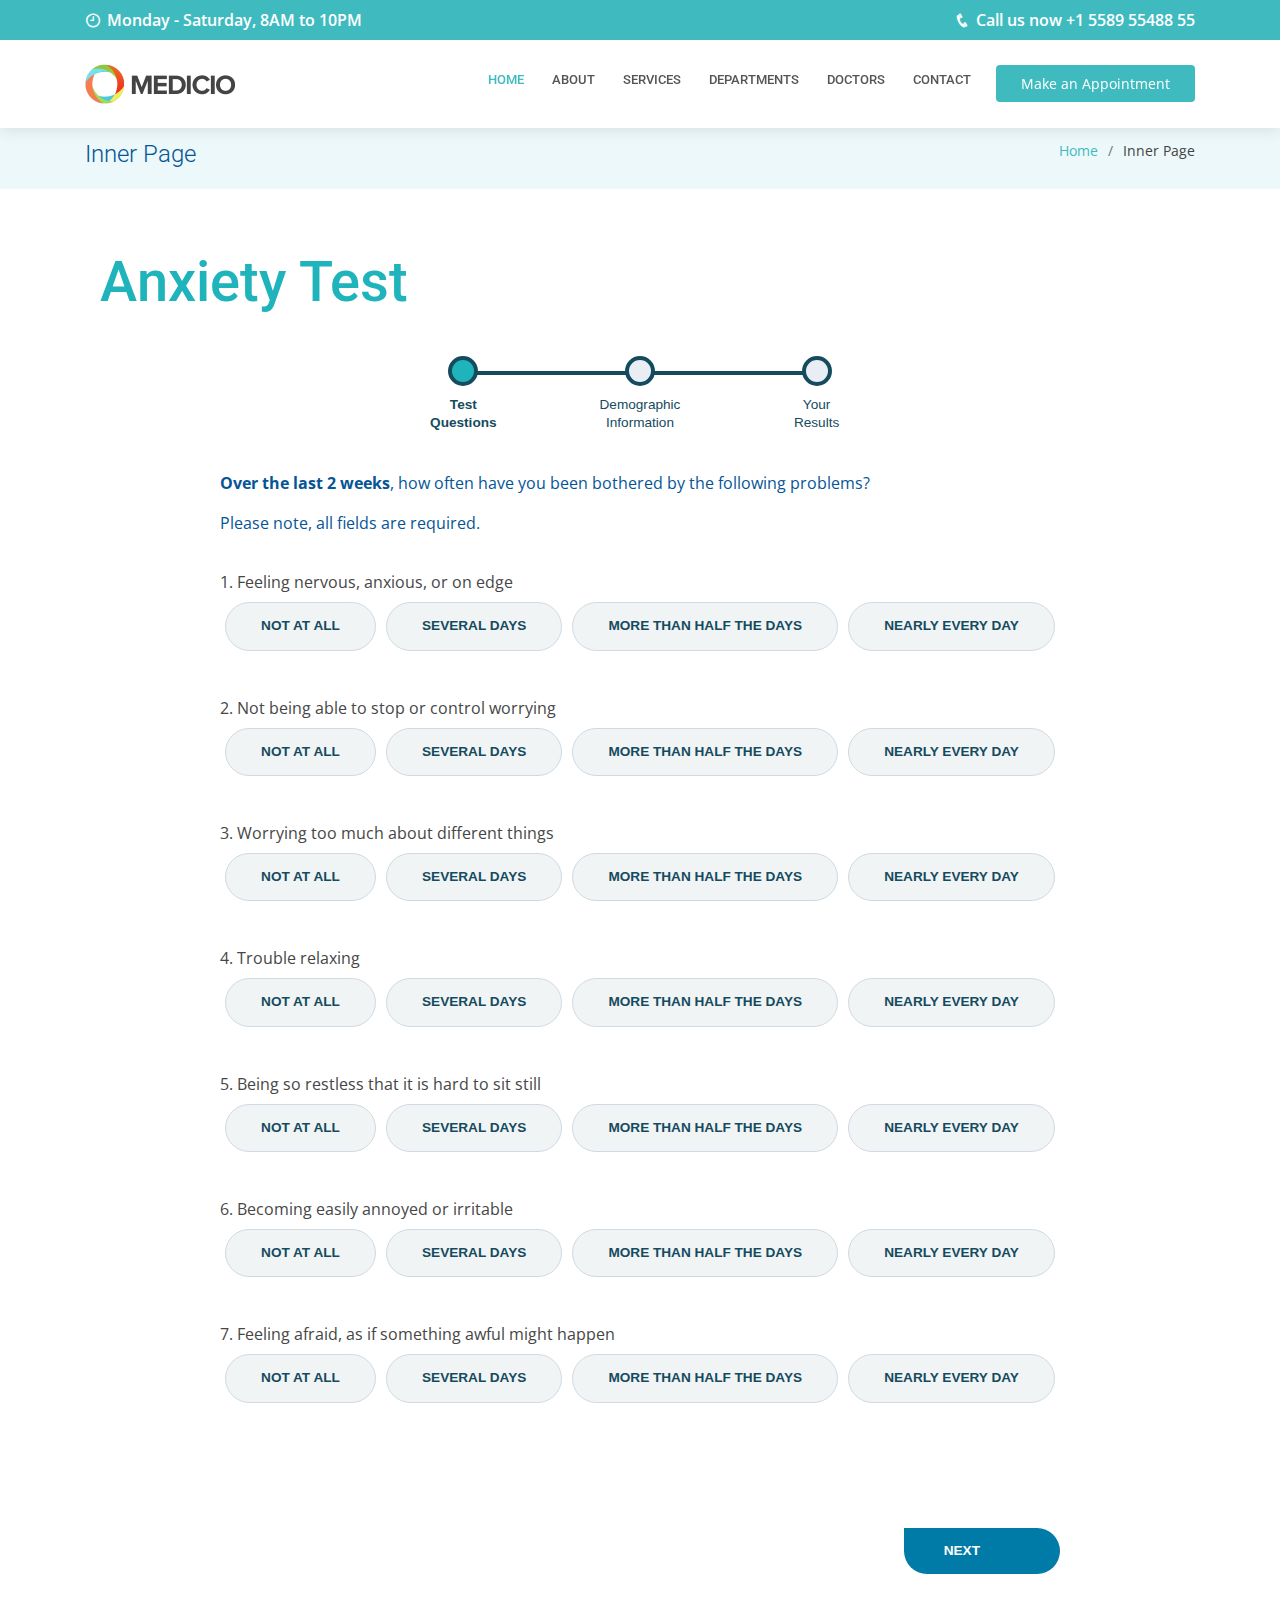
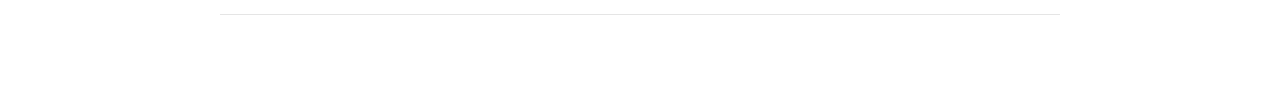
==== anxiety-test.html @ 4cbafa8e "First Commit" ====
<!DOCTYPE html>
<html lang="en">

<head>
  <meta charset="utf-8">
  <meta content="width=device-width, initial-scale=1.0" name="viewport">

  <title>Inner Page - Medicio Bootstrap Template</title>
  <meta content="" name="description">
  <meta content="" name="keywords">

  <!-- Favicons -->
  <link href="assets/img/favicon.png" rel="icon">
  <link href="assets/css/autoptimize.css" rel="stylesheet">
  <link href="assets/img/apple-touch-icon.png" rel="apple-touch-icon">

  <!-- Google Fonts -->
  <link
    href="https://fonts.googleapis.com/css?family=Open+Sans:300,300i,400,400i,600,600i,700,700i|Roboto:300,300i,400,400i,500,500i,600,600i,700,700i|Poppins:300,300i,400,400i,500,500i,600,600i,700,700i"
    rel="stylesheet">

  <!-- Vendor CSS Files -->
  <link href="assets/vendor/bootstrap/css/bootstrap.min.css" rel="stylesheet">
  <link href="assets/vendor/icofont/icofont.min.css" rel="stylesheet">
  <link href="assets/vendor/boxicons/css/boxicons.min.css" rel="stylesheet">
  <link href="assets/vendor/animate.css/animate.min.css" rel="stylesheet">
  <link href="assets/vendor/owl.carousel/assets/owl.carousel.min.css" rel="stylesheet">
  <link href="assets/vendor/venobox/venobox.css" rel="stylesheet">
  <link href="assets/vendor/aos/aos.css" rel="stylesheet">

  <!-- Template Main CSS File -->
  <link href="assets/css/style.css" rel="stylesheet">

  <!-- =======================================================
  * Template Name: Medicio - v2.1.1
  * Template URL: https://bootstrapmade.com/medicio-free-bootstrap-theme/
  * Author: BootstrapMade.com
  * License: https://bootstrapmade.com/license/
  ======================================================== -->
</head>

<body>

  <!-- ======= Top Bar ======= -->
  <div id="topbar" class="d-none d-lg-flex align-items-center fixed-top">
    <div class="container d-flex align-items-center justify-content-between">
      <div class="d-flex align-items-center">
        <i class="icofont-clock-time"></i> Monday - Saturday, 8AM to 10PM
      </div>
      <div class="d-flex align-items-center">
        <i class="icofont-phone"></i> Call us now +1 5589 55488 55
      </div>
    </div>
  </div>

  <!-- ======= Header ======= -->
  <header id="header" class="fixed-top">
    <div class="container d-flex align-items-center">

      <a href="index.html" class="logo mr-auto"><img src="assets/img/logo.png" alt=""></a>
      <!-- Uncomment below if you prefer to use an image logo -->
      <!-- <h1 class="logo mr-auto"><a href="index.html">Medicio</a></h1> -->

      <nav class="nav-menu d-none d-lg-block">
        <ul>
          <li class="active"><a href="index.html">Home</a></li>
          <li><a href="#about">About</a></li>
          <li><a href="#services">Services</a></li>
          <li><a href="#departments">Departments</a></li>
          <li><a href="#doctors">Doctors</a></li>
          <!-- <li class="drop-down"><a href="">Drop Down</a>
          <ul>
            <li><a href="#">Drop Down 1</a></li>
            <li class="drop-down"><a href="#">Deep Drop Down</a>
              <ul>
                <li><a href="#">Deep Drop Down 1</a></li>
                <li><a href="#">Deep Drop Down 2</a></li>
                <li><a href="#">Deep Drop Down 3</a></li>
                <li><a href="#">Deep Drop Down 4</a></li>
                <li><a href="#">Deep Drop Down 5</a></li>
              </ul>
            </li>
            <li><a href="#">Drop Down 2</a></li>
            <li><a href="#">Drop Down 3</a></li>
            <li><a href="#">Drop Down 4</a></li>
          </ul>
        </li> -->
          <li><a href="#contact">Contact</a></li>

        </ul>
      </nav><!-- .nav-menu -->

      <a href="#appointment" class="appointment-btn scrollto"><span class="d-none d-md-inline">Make an</span>
        Appointment</a>

    </div>
  </header><!-- End Header -->

  <main id="main">

    <!-- ======= Breadcrumbs Section ======= -->
    <section class="breadcrumbs">
      <div class="container">

        <div class="d-flex justify-content-between align-items-center">
          <h2>Inner Page</h2>
          <ol>
            <li><a href="index.html">Home</a></li>
            <li>Inner Page</li>
          </ol>
        </div>

      </div>
    </section><!-- End Breadcrumbs Section -->

    <section class="inner-page">
      <div class="container">
        <article id="post-3165" class="post-3165 screen type-screen status-publish hentry condition-anxiety">
          <div class="wrap normal">
            <div class="page-heading plain">
              <h1 class="entry-title">Anxiety Test</h1>
            </div>
          </div>
          <div class="wrap medium">
            <div class="page-intro">
              <div class="gf_browser_chrome gform_wrapper gform_legacy_markup_wrapper" id="gform_wrapper_8" style="">
                <div id="gf_8" class="gform_anchor" tabindex="-1"></div>
                <div class="gform_heading">
                  <h3 class="gform_title">Anxiety Test</h3> <span class="gform_description"></span>
                </div>
                <form method="post" enctype="multipart/form-data" id="gform_8"
                  action="/screening-tools/anxiety/?ref#gf_8" novalidate="">
                  <ol class="screen-progress-bar clearfix step-1-of-3">
                    <li class="step-1"><span>Test<br>Questions</span></li>
                    <li class="step-2"><span>Demographic<br>Information</span></li>
                    <li class="step-3"><span>Your<br>Results</span></li>
                  </ol>
                  <div class="gform_body gform-body">
                    <div id="gform_page_8_1" class="gform_page">
                      <div class="gform_page_fields">
                        <ul id="gform_fields_8" class="gform_fields top_label form_sublabel_below description_above">
                          <li id="field_8_4"
                            class="gfield gfield_html gfield_html_formatted gfield_no_follows_desc field_sublabel_below field_description_above gfield_visibility_visible">
                            <p><strong>Over the last 2 weeks</strong>, how often have you been bothered by the following
                              problems?</p>
                            <p>Please note, all fields are required.</p>
                          </li>
                          <li id="field_8_38"
                            class="gfield gform_hidden field_sublabel_below field_description_above gfield_visibility_visible">
                            <div class="ginput_container ginput_container_text"><input name="input_38" id="input_8_38"
                                type="hidden" class="gform_hidden" aria-invalid="false" value=""></div>
                          </li>
                          <li id="field_8_39"
                            class="gfield gform_hidden field_sublabel_below field_description_above gfield_visibility_visible">
                            <input name="input_39" id="input_8_39" type="hidden" class="gform_hidden"
                              aria-invalid="false" value="3165"></li>
                          <li id="field_8_40"
                            class="gfield gform_hidden field_sublabel_below field_description_above gfield_visibility_visible">
                            <input name="input_40" id="input_8_40" type="hidden" class="gform_hidden"
                              aria-invalid="false" value="dcf1371c337db5fc0e032d94802e7566"></li>
                          <li id="field_8_41"
                            class="gfield gform_hidden field_sublabel_below field_description_above gfield_visibility_visible">
                            <div class="ginput_container ginput_container_text"><input name="input_41" id="input_8_41"
                                type="hidden" class="gform_hidden" aria-invalid="false" value=""></div>
                          </li>
                          <li id="field_8_54"
                            class="gfield gform_hidden field_sublabel_below field_description_above gfield_visibility_visible">
                            <div class="ginput_container ginput_container_text"><input name="input_54" id="input_8_54"
                                type="hidden" class="gform_hidden" aria-invalid="false"
                                value="https://screening.mhanational.org/screening-tools/"></div>
                          </li>
                          <li id="field_8_84"
                            class="gfield gform_hidden field_sublabel_below field_description_above gfield_visibility_visible">
                            <div class="ginput_container ginput_container_text"><input name="input_84" id="input_8_84"
                                type="hidden" class="gform_hidden" aria-invalid="false" value=""></div>
                          </li>
                          <li id="field_8_85"
                            class="gfield gform_hidden field_sublabel_below field_description_above gfield_visibility_visible">
                            <div class="ginput_container ginput_container_text"><input name="input_85" id="input_8_85"
                                type="hidden" class="gform_hidden" aria-invalid="false" value=""></div>
                          </li>
                          <li id="field_8_86"
                            class="gfield gform_hidden field_sublabel_below field_description_above gfield_visibility_visible">
                            <div class="ginput_container ginput_container_text"><input name="input_86" id="input_8_86"
                                type="hidden" class="gform_hidden" aria-invalid="false" value=""></div>
                          </li>
                          <li id="field_8_47"
                            class="gfield question gfield_contains_required field_sublabel_below field_description_above gfield_visibility_visible">
                            <label class="gfield_label">1. Feeling nervous, anxious, or on edge<span
                                class="gfield_required"><span
                                  class="gfield_required gfield_required_asterisk">*</span></span></label>
                            <div class="ginput_container ginput_container_radio">
                              <ul class="gfield_radio" id="input_8_47">
                                <li class="gchoice gchoice_8_47_0"> <input name="input_47" type="radio" value="0"
                                    id="choice_8_47_0"> <label for="choice_8_47_0" id="label_8_47_0">Not at all</label>
                                </li>
                                <li class="gchoice gchoice_8_47_1"> <input name="input_47" type="radio" value="1"
                                    id="choice_8_47_1"> <label for="choice_8_47_1" id="label_8_47_1">Several
                                    days</label></li>
                                <li class="gchoice gchoice_8_47_2"> <input name="input_47" type="radio" value="2"
                                    id="choice_8_47_2"> <label for="choice_8_47_2" id="label_8_47_2">More than half the
                                    days</label></li>
                                <li class="gchoice gchoice_8_47_3"> <input name="input_47" type="radio" value="3"
                                    id="choice_8_47_3"> <label for="choice_8_47_3" id="label_8_47_3">Nearly every
                                    day</label></li>
                              </ul>
                            </div>
                          </li>
                          <li id="field_8_48"
                            class="gfield question gfield_contains_required field_sublabel_below field_description_above gfield_visibility_visible">
                            <label class="gfield_label">2. Not being able to stop or control worrying<span
                                class="gfield_required"><span
                                  class="gfield_required gfield_required_asterisk">*</span></span></label>
                            <div class="ginput_container ginput_container_radio">
                              <ul class="gfield_radio" id="input_8_48">
                                <li class="gchoice gchoice_8_48_0"> <input name="input_48" type="radio" value="0"
                                    id="choice_8_48_0"> <label for="choice_8_48_0" id="label_8_48_0">Not at all</label>
                                </li>
                                <li class="gchoice gchoice_8_48_1"> <input name="input_48" type="radio" value="1"
                                    id="choice_8_48_1"> <label for="choice_8_48_1" id="label_8_48_1">Several
                                    days</label></li>
                                <li class="gchoice gchoice_8_48_2"> <input name="input_48" type="radio" value="2"
                                    id="choice_8_48_2"> <label for="choice_8_48_2" id="label_8_48_2">More than half the
                                    days</label></li>
                                <li class="gchoice gchoice_8_48_3"> <input name="input_48" type="radio" value="3"
                                    id="choice_8_48_3"> <label for="choice_8_48_3" id="label_8_48_3">Nearly every
                                    day</label></li>
                              </ul>
                            </div>
                          </li>
                          <li id="field_8_49"
                            class="gfield question gfield_contains_required field_sublabel_below field_description_above gfield_visibility_visible">
                            <label class="gfield_label">3. Worrying too much about different things<span
                                class="gfield_required"><span
                                  class="gfield_required gfield_required_asterisk">*</span></span></label>
                            <div class="ginput_container ginput_container_radio">
                              <ul class="gfield_radio" id="input_8_49">
                                <li class="gchoice gchoice_8_49_0"> <input name="input_49" type="radio" value="0"
                                    id="choice_8_49_0"> <label for="choice_8_49_0" id="label_8_49_0">Not at all</label>
                                </li>
                                <li class="gchoice gchoice_8_49_1"> <input name="input_49" type="radio" value="1"
                                    id="choice_8_49_1"> <label for="choice_8_49_1" id="label_8_49_1">Several
                                    days</label></li>
                                <li class="gchoice gchoice_8_49_2"> <input name="input_49" type="radio" value="2"
                                    id="choice_8_49_2"> <label for="choice_8_49_2" id="label_8_49_2">More than half the
                                    days</label></li>
                                <li class="gchoice gchoice_8_49_3"> <input name="input_49" type="radio" value="3"
                                    id="choice_8_49_3"> <label for="choice_8_49_3" id="label_8_49_3">Nearly every
                                    day</label></li>
                              </ul>
                            </div>
                          </li>
                          <li id="field_8_50"
                            class="gfield question gfield_contains_required field_sublabel_below field_description_above gfield_visibility_visible">
                            <label class="gfield_label">4. Trouble relaxing<span class="gfield_required"><span
                                  class="gfield_required gfield_required_asterisk">*</span></span></label>
                            <div class="ginput_container ginput_container_radio">
                              <ul class="gfield_radio" id="input_8_50">
                                <li class="gchoice gchoice_8_50_0"> <input name="input_50" type="radio" value="0"
                                    id="choice_8_50_0"> <label for="choice_8_50_0" id="label_8_50_0">Not at all</label>
                                </li>
                                <li class="gchoice gchoice_8_50_1"> <input name="input_50" type="radio" value="1"
                                    id="choice_8_50_1"> <label for="choice_8_50_1" id="label_8_50_1">Several
                                    days</label></li>
                                <li class="gchoice gchoice_8_50_2"> <input name="input_50" type="radio" value="2"
                                    id="choice_8_50_2"> <label for="choice_8_50_2" id="label_8_50_2">More than half the
                                    days</label></li>
                                <li class="gchoice gchoice_8_50_3"> <input name="input_50" type="radio" value="3"
                                    id="choice_8_50_3"> <label for="choice_8_50_3" id="label_8_50_3">Nearly every
                                    day</label></li>
                              </ul>
                            </div>
                          </li>
                          <li id="field_8_51"
                            class="gfield question gfield_contains_required field_sublabel_below field_description_above gfield_visibility_visible">
                            <label class="gfield_label">5. Being so restless that it is hard to sit still<span
                                class="gfield_required"><span
                                  class="gfield_required gfield_required_asterisk">*</span></span></label>
                            <div class="ginput_container ginput_container_radio">
                              <ul class="gfield_radio" id="input_8_51">
                                <li class="gchoice gchoice_8_51_0"> <input name="input_51" type="radio" value="0"
                                    id="choice_8_51_0"> <label for="choice_8_51_0" id="label_8_51_0">Not at all</label>
                                </li>
                                <li class="gchoice gchoice_8_51_1"> <input name="input_51" type="radio" value="1"
                                    id="choice_8_51_1"> <label for="choice_8_51_1" id="label_8_51_1">Several
                                    days</label></li>
                                <li class="gchoice gchoice_8_51_2"> <input name="input_51" type="radio" value="2"
                                    id="choice_8_51_2"> <label for="choice_8_51_2" id="label_8_51_2">More than half the
                                    days</label></li>
                                <li class="gchoice gchoice_8_51_3"> <input name="input_51" type="radio" value="3"
                                    id="choice_8_51_3"> <label for="choice_8_51_3" id="label_8_51_3">Nearly every
                                    day</label></li>
                              </ul>
                            </div>
                          </li>
                          <li id="field_8_52"
                            class="gfield question gfield_contains_required field_sublabel_below field_description_above gfield_visibility_visible">
                            <label class="gfield_label">6. Becoming easily annoyed or irritable<span
                                class="gfield_required"><span
                                  class="gfield_required gfield_required_asterisk">*</span></span></label>
                            <div class="ginput_container ginput_container_radio">
                              <ul class="gfield_radio" id="input_8_52">
                                <li class="gchoice gchoice_8_52_0"> <input name="input_52" type="radio" value="0"
                                    id="choice_8_52_0"> <label for="choice_8_52_0" id="label_8_52_0">Not at all</label>
                                </li>
                                <li class="gchoice gchoice_8_52_1"> <input name="input_52" type="radio" value="1"
                                    id="choice_8_52_1"> <label for="choice_8_52_1" id="label_8_52_1">Several
                                    days</label></li>
                                <li class="gchoice gchoice_8_52_2"> <input name="input_52" type="radio" value="2"
                                    id="choice_8_52_2"> <label for="choice_8_52_2" id="label_8_52_2">More than half the
                                    days</label></li>
                                <li class="gchoice gchoice_8_52_3"> <input name="input_52" type="radio" value="3"
                                    id="choice_8_52_3"> <label for="choice_8_52_3" id="label_8_52_3">Nearly every
                                    day</label></li>
                              </ul>
                            </div>
                          </li>
                          <li id="field_8_53"
                            class="gfield question gfield_contains_required field_sublabel_below field_description_above gfield_visibility_visible">
                            <label class="gfield_label">7. Feeling afraid, as if something awful might happen<span
                                class="gfield_required"><span
                                  class="gfield_required gfield_required_asterisk">*</span></span></label>
                            <div class="ginput_container ginput_container_radio">
                              <ul class="gfield_radio" id="input_8_53">
                                <li class="gchoice gchoice_8_53_0"> <input name="input_53" type="radio" value="0"
                                    id="choice_8_53_0"> <label for="choice_8_53_0" id="label_8_53_0">Not at all</label>
                                </li>
                                <li class="gchoice gchoice_8_53_1"> <input name="input_53" type="radio" value="1"
                                    id="choice_8_53_1"> <label for="choice_8_53_1" id="label_8_53_1">Several
                                    days</label></li>
                                <li class="gchoice gchoice_8_53_2"> <input name="input_53" type="radio" value="2"
                                    id="choice_8_53_2"> <label for="choice_8_53_2" id="label_8_53_2">More than half the
                                    days</label></li>
                                <li class="gchoice gchoice_8_53_3"> <input name="input_53" type="radio" value="3"
                                    id="choice_8_53_3"> <label for="choice_8_53_3" id="label_8_53_3">Nearly every
                                    day</label></li>
                              </ul>
                            </div>
                          </li>
                        </ul>
                      </div>
                      <div class="gform_page_footer top_label"> <input type="button" id="gform_next_button_8_17"
                          class="gform_next_button button" value="Next"
                         >
                      </div>
                    </div>
                    <div id="gform_page_8_2" class="gform_page demographics" style="display:none;">
                      <div class="gform_page_fields">
                        <ul id="gform_fields_8_2" class="gform_fields top_label form_sublabel_below description_above">
                          <li id="field_8_55"
                            class="gfield gfield_html gfield_html_formatted gfield_no_follows_desc field_sublabel_below field_description_above gfield_visibility_visible">
                            <p>Please take a moment to answer the following <strong>optional</strong> questions. Your
                              answers are totally anonymous—we won't be able to identify you based on this information.
                              Your answers help us provide better information and support for people like you.</p>
                            <p>You can answer as many or as few questions as you would like. When you are done, scroll
                              to the bottom of the survey and click "submit" to receive your screening results.</p>
                          </li>
                          <li id="field_8_56"
                            class="gfield section-title gfield_html gfield_html_formatted gfield_no_follows_desc field_sublabel_below field_description_above gfield_visibility_visible">
                            <h2>About You</h2>
                          </li>
                          <li id="field_8_57"
                            class="gfield optional taxonomy indent field_sublabel_below field_description_above gfield_visibility_visible">
                            <label class="gfield_label" for="input_8_57">Age Range</label>
                            <div class="ginput_container ginput_container_select"><select name="input_57"
                                id="input_8_57" class="medium gfield_select" aria-invalid="false">
                                <option value=""></option>
                                <option value="11-17">11-17</option>
                                <option value="18-24">18-24</option>
                                <option value="25-34">25-34</option>
                                <option value="35-44">35-44</option>
                                <option value="45-54">45-54</option>
                                <option value="55-64">55-64</option>
                                <option value="65+">65+</option>
                              </select></div>
                          </li>
                          <li id="field_8_58"
                            class="gfield optional indent mb-2 short field_sublabel_below field_description_above gfield_visibility_visible">
                            <label class="gfield_label">Gender</label>
                            <div class="ginput_container ginput_container_radio">
                              <ul class="gfield_radio" id="input_8_58">
                                <li class="gchoice gchoice_8_58_0"> <input name="input_58" type="radio" value="Male"
                                    id="choice_8_58_0"> <label for="choice_8_58_0" id="label_8_58_0">Male</label></li>
                                <li class="gchoice gchoice_8_58_1"> <input name="input_58" type="radio" value="Female"
                                    id="choice_8_58_1"> <label for="choice_8_58_1" id="label_8_58_1">Female</label></li>
                                <li class="gchoice gchoice_8_58_2"> <input name="input_58" type="radio"
                                    value="Another Gender" id="choice_8_58_2"> <label for="choice_8_58_2"
                                    id="label_8_58_2">Another Gender</label></li>
                              </ul>
                            </div>
                          </li>
                          <li id="field_8_59"
                            class="gfield optional field_sublabel_below field_description_above hidden_label gfield_visibility_visible"
                            style="display: none;"><label class="gfield_label" for="input_8_59">Enter Gender</label>
                            <div class="ginput_container ginput_container_text"><input name="input_59" id="input_8_59"
                                type="text" value="" class="medium" placeholder="Enter Gender..." aria-invalid="false"
                                disabled="disabled"></div>
                          </li>
                          <li id="field_8_60"
                            class="gfield optional traditional indent field_sublabel_below field_description_above hidden_label gfield_visibility_visible">
                            <label class="gfield_label gfield_label_before_complex">Please check this box if you
                              identify as transgender.</label>
                            <div class="ginput_container ginput_container_checkbox">
                              <ul class="gfield_checkbox" id="input_8_60">
                                <li class="gchoice gchoice_8_60_1"> <input class="gfield-choice-input" name="input_60.1"
                                    type="checkbox" value="1" id="choice_8_60_1"> <label for="choice_8_60_1"
                                    id="label_8_60_1">Please check this box if you identify as transgender.</label></li>
                              </ul>
                            </div>
                          </li>
                          <li id="field_8_61"
                            class="gfield optional field_sublabel_below field_description_above gfield_visibility_visible">
                            <label class="gfield_label" for="input_8_61">Race/Ethnicity</label>
                            <div class="ginput_container ginput_container_select"><select name="input_61"
                                id="input_8_61" class="medium gfield_select" aria-invalid="false">
                                <option value=""></option>
                                <option value="American Indian or Alaska Native">American Indian or Alaska Native
                                </option>
                                <option value="Asian">Asian</option>
                                <option value="Black or African American (non-Hispanic)">Black or African American
                                  (non-Hispanic)</option>
                                <option value="Hispanic or Latino">Hispanic or Latino</option>
                                <option value="Middle Eastern or North African">Middle Eastern or North African</option>
                                <option value="Native Hawaiian or other Pacific Islander">Native Hawaiian or other
                                  Pacific Islander</option>
                                <option value="White (non-Hispanic)">White (non-Hispanic)</option>
                                <option value="More than one of the above">More than one of the above</option>
                                <option value="Other">Other</option>
                              </select></div>
                          </li>
                          <li id="field_8_62"
                            class="gfield optional field_sublabel_below field_description_above gfield_visibility_visible">
                            <label class="gfield_label" for="input_8_62">Household Income</label>
                            <div class="ginput_container ginput_container_select"><select name="input_62"
                                id="input_8_62" class="medium gfield_select" aria-invalid="false">
                                <option value=""></option>
                                <option value="Less than $20,000">Less than $20,000</option>
                                <option value="$20,000 - $39,999">$20,000 - $39,999</option>
                                <option value="$40,000 - $59,999">$40,000 - $59,999</option>
                                <option value="$60,000 - $79,999">$60,000 - $79,999</option>
                                <option value="$80,000 - $99,999">$80,000 - $99,999</option>
                                <option value="$100,000 - $149,999">$100,000 - $149,999</option>
                                <option value="$150,000+">$150,000+</option>
                              </select></div>
                          </li>
                          <li id="field_8_63"
                            class="gfield optional traditional field_sublabel_below field_description_above gfield_visibility_visible">
                            <label class="gfield_label gfield_label_before_complex">Which of the following populations
                              describes you?</label>
                            <div class="gfield_description" id="gfield_description_8_63">Select all that apply.</div>
                            <div class="ginput_container ginput_container_checkbox">
                              <ul class="gfield_checkbox" id="input_8_63">
                                <li class="gchoice gchoice_8_63_1"> <input class="gfield-choice-input" name="input_63.1"
                                    type="checkbox" value="Veteran or active duty military" id="choice_8_63_1"
                                    aria-describedby="gfield_description_8_63"> <label for="choice_8_63_1"
                                    id="label_8_63_1">Veteran or active duty military</label></li>
                                <li class="gchoice gchoice_8_63_2"> <input class="gfield-choice-input" name="input_63.2"
                                    type="checkbox"
                                    value="Caregiver of someone living with emotional or physical illness"
                                    id="choice_8_63_2"> <label for="choice_8_63_2" id="label_8_63_2">Caregiver of
                                    someone living with emotional or physical illness</label></li>
                                <li class="gchoice gchoice_8_63_3"> <input class="gfield-choice-input" name="input_63.3"
                                    type="checkbox" value="LGBTQ+" id="choice_8_63_3"> <label for="choice_8_63_3"
                                    id="label_8_63_3">LGBTQ+</label></li>
                                <li class="gchoice gchoice_8_63_4"> <input class="gfield-choice-input" name="input_63.4"
                                    type="checkbox" value="Student" id="choice_8_63_4"> <label for="choice_8_63_4"
                                    id="label_8_63_4">Student</label></li>
                                <li class="gchoice gchoice_8_63_5"> <input class="gfield-choice-input" name="input_63.5"
                                    type="checkbox" value="Trauma survivor" id="choice_8_63_5"> <label
                                    for="choice_8_63_5" id="label_8_63_5">Trauma survivor</label></li>
                                <li class="gchoice gchoice_8_63_6"> <input class="gfield-choice-input" name="input_63.6"
                                    type="checkbox" value="New or expecting mother" id="choice_8_63_6"> <label
                                    for="choice_8_63_6" id="label_8_63_6">New or expecting mother</label></li>
                                <li class="gchoice gchoice_8_63_7"> <input class="gfield-choice-input" name="input_63.7"
                                    type="checkbox" value="Healthcare worker" id="choice_8_63_7"> <label
                                    for="choice_8_63_7" id="label_8_63_7">Healthcare worker</label></li>
                              </ul>
                            </div>
                          </li>
                          <li id="field_8_64"
                            class="gfield optional traditional field_sublabel_below field_description_above gfield_visibility_visible"
                            style="display: none;"><label class="gfield_label gfield_label_before_complex">Who are you
                              caring for?</label>
                            <div class="gfield_description" id="gfield_description_8_64">Select all that apply.</div>
                            <div class="ginput_container ginput_container_checkbox">
                              <ul class="gfield_checkbox" id="input_8_64">
                                <li class="gchoice gchoice_8_64_1"> <input class="gfield-choice-input" name="input_64.1"
                                    type="checkbox" value="My spouse or partner" id="choice_8_64_1"
                                    aria-describedby="gfield_description_8_64" disabled="disabled"> <label
                                    for="choice_8_64_1" id="label_8_64_1">My spouse or partner</label></li>
                                <li class="gchoice gchoice_8_64_2"> <input class="gfield-choice-input" name="input_64.2"
                                    type="checkbox" value="My parent" id="choice_8_64_2" disabled="disabled"> <label
                                    for="choice_8_64_2" id="label_8_64_2">My parent</label></li>
                                <li class="gchoice gchoice_8_64_3"> <input class="gfield-choice-input" name="input_64.3"
                                    type="checkbox" value="My child" id="choice_8_64_3" disabled="disabled"> <label
                                    for="choice_8_64_3" id="label_8_64_3">My child</label></li>
                                <li class="gchoice gchoice_8_64_4"> <input class="gfield-choice-input" name="input_64.4"
                                    type="checkbox" value="Another relative" id="choice_8_64_4" disabled="disabled">
                                  <label for="choice_8_64_4" id="label_8_64_4">Another relative</label></li>
                                <li class="gchoice gchoice_8_64_5"> <input class="gfield-choice-input" name="input_64.5"
                                    type="checkbox" value="Other..." id="choice_8_64_5" disabled="disabled"> <label
                                    for="choice_8_64_5" id="label_8_64_5">Other...</label></li>
                              </ul>
                            </div>
                          </li>
                          <li id="field_8_65"
                            class="gfield optional field_sublabel_below field_description_above hidden_label gfield_visibility_visible"
                            style="display: none;"><label class="gfield_label" for="input_8_65">Caring For -
                              Other</label>
                            <div class="ginput_container ginput_container_text"><input name="input_65" id="input_8_65"
                                type="text" value="" class="medium" placeholder="Enter other..." aria-invalid="false"
                                disabled="disabled"></div>
                          </li>
                          <li id="field_8_66"
                            class="gfield optional traditional limit-1 field_sublabel_below field_description_above gfield_visibility_visible"
                            style="display: none;"><label class="gfield_label gfield_label_before_complex">As a
                              caregiver, what supports do you need?</label>
                            <div class="ginput_container ginput_container_checkbox">
                              <ul class="gfield_checkbox" id="input_8_66">
                                <li class="gchoice gchoice_8_66_1"> <input class="gfield-choice-input" name="input_66.1"
                                    type="checkbox"
                                    value="The person I'm helping is getting treatment but is getting worse (meds or therapy stopped working)"
                                    id="choice_8_66_1" disabled="disabled"> <label for="choice_8_66_1"
                                    id="label_8_66_1">The person I'm helping is getting treatment but is getting worse
                                    (meds or therapy stopped working)</label></li>
                                <li class="gchoice gchoice_8_66_2"> <input class="gfield-choice-input" name="input_66.2"
                                    type="checkbox"
                                    value="The person I'm helping is getting treatment but also needs something else (side effects cause other problems, not sure what else to do)"
                                    id="choice_8_66_2" disabled="disabled"> <label for="choice_8_66_2"
                                    id="label_8_66_2">The person I'm helping is getting treatment but also needs
                                    something else (side effects cause other problems, not sure what else to do)</label>
                                </li>
                                <li class="gchoice gchoice_8_66_3"> <input class="gfield-choice-input" name="input_66.3"
                                    type="checkbox"
                                    value="The person I'm helping doesn't want treatment and I want to figure out how to help them"
                                    id="choice_8_66_3" disabled="disabled"> <label for="choice_8_66_3"
                                    id="label_8_66_3">The person I'm helping doesn't want treatment and I want to figure
                                    out how to help them</label></li>
                                <li class="gchoice gchoice_8_66_4"> <input class="gfield-choice-input" name="input_66.4"
                                    type="checkbox" value="I need help because the stress of caretaking is hard"
                                    id="choice_8_66_4" disabled="disabled"> <label for="choice_8_66_4"
                                    id="label_8_66_4">I need help because the stress of caretaking is hard</label></li>
                                <li class="gchoice gchoice_8_66_5"> <input class="gfield-choice-input" name="input_66.5"
                                    type="checkbox" value="Other..." id="choice_8_66_5" disabled="disabled"> <label
                                    for="choice_8_66_5" id="label_8_66_5">Other...</label></li>
                              </ul>
                            </div>
                          </li>
                          <li id="field_8_67"
                            class="gfield optional field_sublabel_below field_description_above hidden_label gfield_visibility_visible"
                            style="display: none;"><label class="gfield_label" for="input_8_67">Caregiver Support -
                              Other</label>
                            <div class="ginput_container ginput_container_text"><input name="input_67" id="input_8_67"
                                type="text" value="" class="medium" placeholder="Enter other..." aria-invalid="false"
                                disabled="disabled"></div>
                          </li>
                          <li id="field_8_68"
                            class="gfield optional traditional limit-1 field_sublabel_below field_description_above gfield_visibility_visible"
                            style="display: none;"><label class="gfield_label gfield_label_before_complex">Which of the
                              following best describes your sexual orientation?</label>
                            <div class="ginput_container ginput_container_checkbox">
                              <ul class="gfield_checkbox" id="input_8_68">
                                <li class="gchoice gchoice_8_68_1"> <input class="gfield-choice-input" name="input_68.1"
                                    type="checkbox" value="Lesbian" id="choice_8_68_1" disabled="disabled"> <label
                                    for="choice_8_68_1" id="label_8_68_1">Lesbian</label></li>
                                <li class="gchoice gchoice_8_68_2"> <input class="gfield-choice-input" name="input_68.2"
                                    type="checkbox" value="Gay" id="choice_8_68_2" disabled="disabled"> <label
                                    for="choice_8_68_2" id="label_8_68_2">Gay</label></li>
                                <li class="gchoice gchoice_8_68_3"> <input class="gfield-choice-input" name="input_68.3"
                                    type="checkbox" value="Bisexual" id="choice_8_68_3" disabled="disabled"> <label
                                    for="choice_8_68_3" id="label_8_68_3">Bisexual</label></li>
                                <li class="gchoice gchoice_8_68_4"> <input class="gfield-choice-input" name="input_68.4"
                                    type="checkbox" value="Queer" id="choice_8_68_4" disabled="disabled"> <label
                                    for="choice_8_68_4" id="label_8_68_4">Queer</label></li>
                                <li class="gchoice gchoice_8_68_5"> <input class="gfield-choice-input" name="input_68.5"
                                    type="checkbox" value="Pansexual" id="choice_8_68_5" disabled="disabled"> <label
                                    for="choice_8_68_5" id="label_8_68_5">Pansexual</label></li>
                                <li class="gchoice gchoice_8_68_6"> <input class="gfield-choice-input" name="input_68.6"
                                    type="checkbox" value="Asexual" id="choice_8_68_6" disabled="disabled"> <label
                                    for="choice_8_68_6" id="label_8_68_6">Asexual</label></li>
                                <li class="gchoice gchoice_8_68_7"> <input class="gfield-choice-input" name="input_68.7"
                                    type="checkbox" value="Other..." id="choice_8_68_7" disabled="disabled"> <label
                                    for="choice_8_68_7" id="label_8_68_7">Other...</label></li>
                              </ul>
                            </div>
                          </li>
                          <li id="field_8_69"
                            class="gfield optional field_sublabel_below field_description_above hidden_label gfield_visibility_visible"
                            style="display: none;"><label class="gfield_label" for="input_8_69">Sexual Orientation -
                              Other</label>
                            <div class="ginput_container ginput_container_text"><input name="input_69" id="input_8_69"
                                type="text" value="" class="medium" placeholder="Place specify..." aria-invalid="false"
                                disabled="disabled"></div>
                          </li>
                          <li id="field_8_70"
                            class="gfield section-title gfield_html gfield_html_formatted gfield_no_follows_desc field_sublabel_below field_description_above gfield_visibility_visible">
                            <h2>About Your Mental Health</h2>
                          </li>
                          <li id="field_8_71"
                            class="gfield optional short field_sublabel_below field_description_above gfield_visibility_visible">
                            <label class="gfield_label">Have you ever been diagnosed with a mental health condition by a
                              professional (doctor, therapist, etc.)?</label>
                            <div class="ginput_container ginput_container_radio">
                              <ul class="gfield_radio" id="input_8_71">
                                <li class="gchoice gchoice_8_71_0"> <input name="input_71" type="radio" value="Yes"
                                    id="choice_8_71_0"> <label for="choice_8_71_0" id="label_8_71_0">Yes</label></li>
                                <li class="gchoice gchoice_8_71_1"> <input name="input_71" type="radio" value="No"
                                    id="choice_8_71_1"> <label for="choice_8_71_1" id="label_8_71_1">No</label></li>
                              </ul>
                            </div>
                          </li>
                          <li id="field_8_72"
                            class="gfield optional short field_sublabel_below field_description_above gfield_visibility_visible">
                            <label class="gfield_label">Have you ever received treatment/support for a mental health
                              problem?</label>
                            <div class="ginput_container ginput_container_radio">
                              <ul class="gfield_radio" id="input_8_72">
                                <li class="gchoice gchoice_8_72_0"> <input name="input_72" type="radio" value="Yes"
                                    id="choice_8_72_0"> <label for="choice_8_72_0" id="label_8_72_0">Yes</label></li>
                                <li class="gchoice gchoice_8_72_1"> <input name="input_72" type="radio" value="No"
                                    id="choice_8_72_1"> <label for="choice_8_72_1" id="label_8_72_1">No</label></li>
                              </ul>
                            </div>
                          </li>
                          <li id="field_8_73"
                            class="gfield optional short field_sublabel_below field_description_above gfield_visibility_visible"
                            style="display: none;"><label class="gfield_label">Are you receiving treatment/support
                              now?</label>
                            <div class="ginput_container ginput_container_radio">
                              <ul class="gfield_radio" id="input_8_73">
                                <li class="gchoice gchoice_8_73_0"> <input name="input_73" type="radio" value="Yes"
                                    id="choice_8_73_0" disabled="disabled"> <label for="choice_8_73_0"
                                    id="label_8_73_0">Yes</label></li>
                                <li class="gchoice gchoice_8_73_1"> <input name="input_73" type="radio" value="No"
                                    id="choice_8_73_1" disabled="disabled"> <label for="choice_8_73_1"
                                    id="label_8_73_1">No</label></li>
                              </ul>
                            </div>
                          </li>
                          <li id="field_8_74"
                            class="gfield optional traditional limit-3 field_sublabel_below field_description_above gfield_visibility_visible">
                            <label class="gfield_label gfield_label_before_complex">Think about your mental health test.
                              What are the main things contributing to your mental health problems right now?</label>
                            <div class="gfield_description" id="gfield_description_8_74">Choose up to 3.</div>
                            <div class="ginput_container ginput_container_checkbox">
                              <ul class="gfield_checkbox" id="input_8_74">
                                <li class="gchoice gchoice_8_74_1"> <input class="gfield-choice-input" name="input_74.1"
                                    type="checkbox" value="Coronavirus" id="choice_8_74_1"
                                    aria-describedby="gfield_description_8_74"> <label for="choice_8_74_1"
                                    id="label_8_74_1">Coronavirus</label></li>
                                <li class="gchoice gchoice_8_74_2"> <input class="gfield-choice-input" name="input_74.2"
                                    type="checkbox" value="Racism" id="choice_8_74_2"> <label for="choice_8_74_2"
                                    id="label_8_74_2">Racism</label></li>
                                <li class="gchoice gchoice_8_74_3"> <input class="gfield-choice-input" name="input_74.3"
                                    type="checkbox" value="Relationship problems" id="choice_8_74_3"> <label
                                    for="choice_8_74_3" id="label_8_74_3">Relationship problems</label></li>
                                <li class="gchoice gchoice_8_74_4"> <input class="gfield-choice-input" name="input_74.4"
                                    type="checkbox" value="Past trauma" id="choice_8_74_4"> <label for="choice_8_74_4"
                                    id="label_8_74_4">Past trauma</label></li>
                                <li class="gchoice gchoice_8_74_5"> <input class="gfield-choice-input" name="input_74.5"
                                    type="checkbox" value="Current events (news, politics, etc.)" id="choice_8_74_5">
                                  <label for="choice_8_74_5" id="label_8_74_5">Current events (news, politics,
                                    etc.)</label></li>
                                <li class="gchoice gchoice_8_74_6"> <input class="gfield-choice-input" name="input_74.6"
                                    type="checkbox" value="Loneliness or isolation" id="choice_8_74_6"> <label
                                    for="choice_8_74_6" id="label_8_74_6">Loneliness or isolation</label></li>
                                <li class="gchoice gchoice_8_74_7"> <input class="gfield-choice-input" name="input_74.7"
                                    type="checkbox" value="Grief or loss of someone or something" id="choice_8_74_7">
                                  <label for="choice_8_74_7" id="label_8_74_7">Grief or loss of someone or
                                    something</label></li>
                                <li class="gchoice gchoice_8_74_8"> <input class="gfield-choice-input" name="input_74.8"
                                    type="checkbox" value="Financial problems" id="choice_8_74_8"> <label
                                    for="choice_8_74_8" id="label_8_74_8">Financial problems</label></li>
                                <li class="gchoice gchoice_8_74_9"> <input class="gfield-choice-input" name="input_74.9"
                                    type="checkbox" value="Other…" id="choice_8_74_9"> <label for="choice_8_74_9"
                                    id="label_8_74_9">Other…</label></li>
                              </ul>
                            </div>
                          </li>
                          <li id="field_8_75"
                            class="gfield optional field_sublabel_below field_description_above hidden_label gfield_visibility_visible"
                            style="display: none;"><label class="gfield_label" for="input_8_75">Mental Health Problems -
                              Other</label>
                            <div class="ginput_container ginput_container_text"><input name="input_75" id="input_8_75"
                                type="text" value="" class="medium" placeholder="Enter other..." aria-invalid="false"
                                disabled="disabled"></div>
                          </li>
                          <li id="field_8_76"
                            class="gfield section-title gfield_html gfield_html_formatted gfield_no_follows_desc field_sublabel_below field_description_above gfield_visibility_visible">
                            <h2>About Your Health</h2>
                          </li>
                          <li id="field_8_77"
                            class="gfield optional short field_sublabel_below field_description_above gfield_visibility_visible">
                            <label class="gfield_label">Do you currently have health insurance?</label>
                            <div class="ginput_container ginput_container_radio">
                              <ul class="gfield_radio" id="input_8_77">
                                <li class="gchoice gchoice_8_77_0"> <input name="input_77" type="radio" value="Yes"
                                    id="choice_8_77_0"> <label for="choice_8_77_0" id="label_8_77_0">Yes</label></li>
                                <li class="gchoice gchoice_8_77_1"> <input name="input_77" type="radio" value="No"
                                    id="choice_8_77_1"> <label for="choice_8_77_1" id="label_8_77_1">No</label></li>
                              </ul>
                            </div>
                          </li>
                          <li id="field_8_78"
                            class="gfield optional traditional field_sublabel_below field_description_above gfield_visibility_visible">
                            <label class="gfield_label gfield_label_before_complex">Do you have any of the following
                              general health conditions?</label>
                            <div class="gfield_description" id="gfield_description_8_78">Select all that apply.</div>
                            <div class="ginput_container ginput_container_checkbox">
                              <ul class="gfield_checkbox" id="input_8_78">
                                <li class="gchoice gchoice_8_78_1"> <input class="gfield-choice-input" name="input_78.1"
                                    type="checkbox" value="Heart disease" id="choice_8_78_1"
                                    aria-describedby="gfield_description_8_78"> <label for="choice_8_78_1"
                                    id="label_8_78_1">Heart disease</label></li>
                                <li class="gchoice gchoice_8_78_2"> <input class="gfield-choice-input" name="input_78.2"
                                    type="checkbox" value="Diabetes" id="choice_8_78_2"> <label for="choice_8_78_2"
                                    id="label_8_78_2">Diabetes</label></li>
                                <li class="gchoice gchoice_8_78_3"> <input class="gfield-choice-input" name="input_78.3"
                                    type="checkbox" value="Cancer" id="choice_8_78_3"> <label for="choice_8_78_3"
                                    id="label_8_78_3">Cancer</label></li>
                                <li class="gchoice gchoice_8_78_4"> <input class="gfield-choice-input" name="input_78.4"
                                    type="checkbox" value="Arthritis or other chronic pain" id="choice_8_78_4"> <label
                                    for="choice_8_78_4" id="label_8_78_4">Arthritis or other chronic pain</label></li>
                                <li class="gchoice gchoice_8_78_5"> <input class="gfield-choice-input" name="input_78.5"
                                    type="checkbox" value="COPD or other lung conditions" id="choice_8_78_5"> <label
                                    for="choice_8_78_5" id="label_8_78_5">COPD or other lung conditions</label></li>
                                <li class="gchoice gchoice_8_78_6"> <input class="gfield-choice-input" name="input_78.6"
                                    type="checkbox" value="Movement Disorders (involuntary tics, tardive dyskinesia)"
                                    id="choice_8_78_6"> <label for="choice_8_78_6" id="label_8_78_6">Movement Disorders
                                    (involuntary tics, tardive dyskinesia)</label></li>
                                <li class="gchoice gchoice_8_78_7"> <input class="gfield-choice-input" name="input_78.7"
                                    type="checkbox" value="HIV/AIDS" id="choice_8_78_7"> <label for="choice_8_78_7"
                                    id="label_8_78_7">HIV/AIDS</label></li>
                                <li class="gchoice gchoice_8_78_8"> <input class="gfield-choice-input" name="input_78.8"
                                    type="checkbox" value="Other..." id="choice_8_78_8"> <label for="choice_8_78_8"
                                    id="label_8_78_8">Other...</label></li>
                              </ul>
                            </div>
                          </li>
                          <li id="field_8_79"
                            class="gfield optional field_sublabel_below field_description_above hidden_label gfield_visibility_visible"
                            style="display: none;"><label class="gfield_label" for="input_8_79">If 'Other' please
                              specify (for general health conditions)</label>
                            <div class="ginput_container ginput_container_text"><input name="input_79" id="input_8_79"
                                type="text" value="" class="medium" placeholder="Enter other..." aria-invalid="false"
                                disabled="disabled"></div>
                          </li>
                          <li id="field_8_80"
                            class="gfield section-title gfield_html gfield_html_formatted gfield_no_follows_desc field_sublabel_below field_description_above gfield_visibility_visible">
                            <h2>Additional Information</h2>
                          </li>
                          <li id="field_8_81"
                            class="gfield optional field_sublabel_below field_description_above gfield_visibility_visible">
                            <label class="gfield_label" for="input_8_81">State</label>
                            <div class="ginput_container ginput_container_select"><select name="input_81"
                                id="input_8_81" class="medium gfield_select" aria-invalid="false">
                                <option value=""></option>
                                <option value="I live outside the United States">I live outside the United States
                                </option>
                                <option value="Alabama">Alabama</option>
                                <option value="Alaska">Alaska</option>
                                <option value="Arizona">Arizona</option>
                                <option value="Arkansas">Arkansas</option>
                                <option value="California">California</option>
                                <option value="Colorado">Colorado</option>
                                <option value="Connecticut">Connecticut</option>
                                <option value="Delaware">Delaware</option>
                                <option value="District of Columbia">District of Columbia</option>
                                <option value="Florida">Florida</option>
                                <option value="Georgia">Georgia</option>
                                <option value="Hawaii">Hawaii</option>
                                <option value="Idaho">Idaho</option>
                                <option value="Illinois">Illinois</option>
                                <option value="Indiana">Indiana</option>
                                <option value="Iowa">Iowa</option>
                                <option value="Kansas">Kansas</option>
                                <option value="Kentucky">Kentucky</option>
                                <option value="Louisiana">Louisiana</option>
                                <option value="Maine">Maine</option>
                                <option value="Maryland">Maryland</option>
                                <option value="Massachusetts">Massachusetts</option>
                                <option value="Michigan">Michigan</option>
                                <option value="Minnesota">Minnesota</option>
                                <option value="Mississippi">Mississippi</option>
                                <option value="Missouri">Missouri</option>
                                <option value="Montana">Montana</option>
                                <option value="Nebraska">Nebraska</option>
                                <option value="Nevada">Nevada</option>
                                <option value="New Hampshire">New Hampshire</option>
                                <option value="New Jersey">New Jersey</option>
                                <option value="New Mexico">New Mexico</option>
                                <option value="New York">New York</option>
                                <option value="North Carolina">North Carolina</option>
                                <option value="North Dakota">North Dakota</option>
                                <option value="Ohio">Ohio</option>
                                <option value="Oklahoma">Oklahoma</option>
                                <option value="Oregon">Oregon</option>
                                <option value="Pennsylvania">Pennsylvania</option>
                                <option value="Rhode Island">Rhode Island</option>
                                <option value="South Carolina">South Carolina</option>
                                <option value="South Dakota">South Dakota</option>
                                <option value="Tennessee">Tennessee</option>
                                <option value="Texas">Texas</option>
                                <option value="Utah">Utah</option>
                                <option value="Vermont">Vermont</option>
                                <option value="Virginia">Virginia</option>
                                <option value="Washington">Washington</option>
                                <option value="West Virginia">West Virginia</option>
                                <option value="Wisconsin">Wisconsin</option>
                                <option value="Wyoming">Wyoming</option>
                                <option value="I live in a U.S. Territory">I live in a U.S. Territory</option>
                              </select></div>
                          </li>
                          <li id="field_8_82"
                            class="gfield optional field_sublabel_below field_description_above gfield_visibility_visible">
                            <label class="gfield_label" for="input_8_82">Zip/Postal Code</label>
                            <div class="ginput_container ginput_container_text"><input name="input_82" id="input_8_82"
                                type="text" value="" class="medium" aria-invalid="false"></div>
                          </li>
                          <li id="field_8_83"
                            class="gfield optional field_sublabel_below field_description_above gfield_visibility_visible"
                            style="display: none;"><label class="gfield_label" for="input_8_83">What country do you live
                              in?</label>
                            <div class="ginput_container ginput_container_select"><select name="input_83"
                                id="input_8_83" class="medium gfield_select" aria-invalid="false" disabled="disabled">
                                <option value=""></option>
                                <option value="Afghanistan">Afghanistan</option>
                                <option value="Albania">Albania</option>
                                <option value="Algeria">Algeria</option>
                                <option value="American Samoa">American Samoa</option>
                                <option value="Andorra">Andorra</option>
                                <option value="Angola">Angola</option>
                                <option value="Anguilla">Anguilla</option>
                                <option value="Antarctica">Antarctica</option>
                                <option value="Antigua and Barbuda">Antigua and Barbuda</option>
                                <option value="Argentina">Argentina</option>
                                <option value="Armenia">Armenia</option>
                                <option value="Aruba">Aruba</option>
                                <option value="Australia">Australia</option>
                                <option value="Austria">Austria</option>
                                <option value="Azerbaijan">Azerbaijan</option>
                                <option value="Bahamas">Bahamas</option>
                                <option value="Bahrain">Bahrain</option>
                                <option value="Bangladesh">Bangladesh</option>
                                <option value="Barbados">Barbados</option>
                                <option value="Belarus">Belarus</option>
                                <option value="Belgium">Belgium</option>
                                <option value="Belize">Belize</option>
                                <option value="Benin">Benin</option>
                                <option value="Bermuda">Bermuda</option>
                                <option value="Bhutan">Bhutan</option>
                                <option value="Bolivia">Bolivia</option>
                                <option value="Bonaire, Sint Eustatius and Saba">Bonaire, Sint Eustatius and Saba
                                </option>
                                <option value="Bosnia and Herzegovina">Bosnia and Herzegovina</option>
                                <option value="Botswana">Botswana</option>
                                <option value="Bouvet Island">Bouvet Island</option>
                                <option value="Brazil">Brazil</option>
                                <option value="British Indian Ocean Territory">British Indian Ocean Territory</option>
                                <option value="Brunei Darussalam">Brunei Darussalam</option>
                                <option value="Bulgaria">Bulgaria</option>
                                <option value="Burkina Faso">Burkina Faso</option>
                                <option value="Burundi">Burundi</option>
                                <option value="Cambodia">Cambodia</option>
                                <option value="Cameroon">Cameroon</option>
                                <option value="Canada">Canada</option>
                                <option value="Cape Verde">Cape Verde</option>
                                <option value="Cayman Islands">Cayman Islands</option>
                                <option value="Central African Republic">Central African Republic</option>
                                <option value="Chad">Chad</option>
                                <option value="Chile">Chile</option>
                                <option value="China">China</option>
                                <option value="Christmas Island">Christmas Island</option>
                                <option value="Cocos Islands">Cocos Islands</option>
                                <option value="Colombia">Colombia</option>
                                <option value="Comoros">Comoros</option>
                                <option value="Congo, Democratic Republic of the">Congo, Democratic Republic of the
                                </option>
                                <option value="Congo, Republic of the">Congo, Republic of the</option>
                                <option value="Cook Islands">Cook Islands</option>
                                <option value="Costa Rica">Costa Rica</option>
                                <option value="Croatia">Croatia</option>
                                <option value="Cuba">Cuba</option>
                                <option value="Curaçao">Curaçao</option>
                                <option value="Cyprus">Cyprus</option>
                                <option value="Czech Republic">Czech Republic</option>
                                <option value="Côte d'Ivoire">Côte d'Ivoire</option>
                                <option value="Denmark">Denmark</option>
                                <option value="Djibouti">Djibouti</option>
                                <option value="Dominica">Dominica</option>
                                <option value="Dominican Republic">Dominican Republic</option>
                                <option value="Ecuador">Ecuador</option>
                                <option value="Egypt">Egypt</option>
                                <option value="El Salvador">El Salvador</option>
                                <option value="Equatorial Guinea">Equatorial Guinea</option>
                                <option value="Eritrea">Eritrea</option>
                                <option value="Estonia">Estonia</option>
                                <option value="Eswatini (Swaziland)">Eswatini (Swaziland)</option>
                                <option value="Ethiopia">Ethiopia</option>
                                <option value="Falkland Islands">Falkland Islands</option>
                                <option value="Faroe Islands">Faroe Islands</option>
                                <option value="Fiji">Fiji</option>
                                <option value="Finland">Finland</option>
                                <option value="France">France</option>
                                <option value="French Guiana">French Guiana</option>
                                <option value="French Polynesia">French Polynesia</option>
                                <option value="French Southern Territories">French Southern Territories</option>
                                <option value="Gabon">Gabon</option>
                                <option value="Gambia">Gambia</option>
                                <option value="Georgia">Georgia</option>
                                <option value="Germany">Germany</option>
                                <option value="Ghana">Ghana</option>
                                <option value="Gibraltar">Gibraltar</option>
                                <option value="Greece">Greece</option>
                                <option value="Greenland">Greenland</option>
                                <option value="Grenada">Grenada</option>
                                <option value="Guadeloupe">Guadeloupe</option>
                                <option value="Guam">Guam</option>
                                <option value="Guatemala">Guatemala</option>
                                <option value="Guernsey">Guernsey</option>
                                <option value="Guinea">Guinea</option>
                                <option value="Guinea-Bissau">Guinea-Bissau</option>
                                <option value="Guyana">Guyana</option>
                                <option value="Haiti">Haiti</option>
                                <option value="Heard and McDonald Islands">Heard and McDonald Islands</option>
                                <option value="Holy See">Holy See</option>
                                <option value="Honduras">Honduras</option>
                                <option value="Hong Kong">Hong Kong</option>
                                <option value="Hungary">Hungary</option>
                                <option value="Iceland">Iceland</option>
                                <option value="India">India</option>
                                <option value="Indonesia">Indonesia</option>
                                <option value="Iran">Iran</option>
                                <option value="Iraq">Iraq</option>
                                <option value="Ireland">Ireland</option>
                                <option value="Isle of Man">Isle of Man</option>
                                <option value="Israel">Israel</option>
                                <option value="Italy">Italy</option>
                                <option value="Jamaica">Jamaica</option>
                                <option value="Japan">Japan</option>
                                <option value="Jersey">Jersey</option>
                                <option value="Jordan">Jordan</option>
                                <option value="Kazakhstan">Kazakhstan</option>
                                <option value="Kenya">Kenya</option>
                                <option value="Kiribati">Kiribati</option>
                                <option value="Kuwait">Kuwait</option>
                                <option value="Kyrgyzstan">Kyrgyzstan</option>
                                <option value="Lao People's Democratic Republic">Lao People's Democratic Republic
                                </option>
                                <option value="Latvia">Latvia</option>
                                <option value="Lebanon">Lebanon</option>
                                <option value="Lesotho">Lesotho</option>
                                <option value="Liberia">Liberia</option>
                                <option value="Libya">Libya</option>
                                <option value="Liechtenstein">Liechtenstein</option>
                                <option value="Lithuania">Lithuania</option>
                                <option value="Luxembourg">Luxembourg</option>
                                <option value="Macau">Macau</option>
                                <option value="Macedonia">Macedonia</option>
                                <option value="Madagascar">Madagascar</option>
                                <option value="Malawi">Malawi</option>
                                <option value="Malaysia">Malaysia</option>
                                <option value="Maldives">Maldives</option>
                                <option value="Mali">Mali</option>
                                <option value="Malta">Malta</option>
                                <option value="Marshall Islands">Marshall Islands</option>
                                <option value="Martinique">Martinique</option>
                                <option value="Mauritania">Mauritania</option>
                                <option value="Mauritius">Mauritius</option>
                                <option value="Mayotte">Mayotte</option>
                                <option value="Mexico">Mexico</option>
                                <option value="Micronesia">Micronesia</option>
                                <option value="Moldova">Moldova</option>
                                <option value="Monaco">Monaco</option>
                                <option value="Mongolia">Mongolia</option>
                                <option value="Montenegro">Montenegro</option>
                                <option value="Montserrat">Montserrat</option>
                                <option value="Morocco">Morocco</option>
                                <option value="Mozambique">Mozambique</option>
                                <option value="Myanmar">Myanmar</option>
                                <option value="Namibia">Namibia</option>
                                <option value="Nauru">Nauru</option>
                                <option value="Nepal">Nepal</option>
                                <option value="Netherlands">Netherlands</option>
                                <option value="New Caledonia">New Caledonia</option>
                                <option value="New Zealand">New Zealand</option>
                                <option value="Nicaragua">Nicaragua</option>
                                <option value="Niger">Niger</option>
                                <option value="Nigeria">Nigeria</option>
                                <option value="Niue">Niue</option>
                                <option value="Norfolk Island">Norfolk Island</option>
                                <option value="North Korea">North Korea</option>
                                <option value="Northern Mariana Islands">Northern Mariana Islands</option>
                                <option value="Norway">Norway</option>
                                <option value="Oman">Oman</option>
                                <option value="Pakistan">Pakistan</option>
                                <option value="Palau">Palau</option>
                                <option value="Palestine, State of">Palestine, State of</option>
                                <option value="Panama">Panama</option>
                                <option value="Papua New Guinea">Papua New Guinea</option>
                                <option value="Paraguay">Paraguay</option>
                                <option value="Peru">Peru</option>
                                <option value="Philippines">Philippines</option>
                                <option value="Pitcairn">Pitcairn</option>
                                <option value="Poland">Poland</option>
                                <option value="Portugal">Portugal</option>
                                <option value="Puerto Rico">Puerto Rico</option>
                                <option value="Qatar">Qatar</option>
                                <option value="Romania">Romania</option>
                                <option value="Russia">Russia</option>
                                <option value="Rwanda">Rwanda</option>
                                <option value="Réunion">Réunion</option>
                                <option value="Saint Barthélemy">Saint Barthélemy</option>
                                <option value="Saint Helena">Saint Helena</option>
                                <option value="Saint Kitts and Nevis">Saint Kitts and Nevis</option>
                                <option value="Saint Lucia">Saint Lucia</option>
                                <option value="Saint Martin">Saint Martin</option>
                                <option value="Saint Pierre and Miquelon">Saint Pierre and Miquelon</option>
                                <option value="Saint Vincent and the Grenadines">Saint Vincent and the Grenadines
                                </option>
                                <option value="Samoa">Samoa</option>
                                <option value="San Marino">San Marino</option>
                                <option value="Sao Tome and Principe">Sao Tome and Principe</option>
                                <option value="Saudi Arabia">Saudi Arabia</option>
                                <option value="Senegal">Senegal</option>
                                <option value="Serbia">Serbia</option>
                                <option value="Seychelles">Seychelles</option>
                                <option value="Sierra Leone">Sierra Leone</option>
                                <option value="Singapore">Singapore</option>
                                <option value="Sint Maarten">Sint Maarten</option>
                                <option value="Slovakia">Slovakia</option>
                                <option value="Slovenia">Slovenia</option>
                                <option value="Solomon Islands">Solomon Islands</option>
                                <option value="Somalia">Somalia</option>
                                <option value="South Africa">South Africa</option>
                                <option value="South Georgia">South Georgia</option>
                                <option value="South Korea">South Korea</option>
                                <option value="South Sudan">South Sudan</option>
                                <option value="Spain">Spain</option>
                                <option value="Sri Lanka">Sri Lanka</option>
                                <option value="Sudan">Sudan</option>
                                <option value="Suriname">Suriname</option>
                                <option value="Svalbard and Jan Mayen Islands">Svalbard and Jan Mayen Islands</option>
                                <option value="Sweden">Sweden</option>
                                <option value="Switzerland">Switzerland</option>
                                <option value="Syria">Syria</option>
                                <option value="Taiwan">Taiwan</option>
                                <option value="Tajikistan">Tajikistan</option>
                                <option value="Tanzania">Tanzania</option>
                                <option value="Thailand">Thailand</option>
                                <option value="Timor-Leste">Timor-Leste</option>
                                <option value="Togo">Togo</option>
                                <option value="Tokelau">Tokelau</option>
                                <option value="Tonga">Tonga</option>
                                <option value="Trinidad and Tobago">Trinidad and Tobago</option>
                                <option value="Tunisia">Tunisia</option>
                                <option value="Turkey">Turkey</option>
                                <option value="Turkmenistan">Turkmenistan</option>
                                <option value="Turks and Caicos Islands">Turks and Caicos Islands</option>
                                <option value="Tuvalu">Tuvalu</option>
                                <option value="US Minor Outlying Islands">US Minor Outlying Islands</option>
                                <option value="Uganda">Uganda</option>
                                <option value="Ukraine">Ukraine</option>
                                <option value="United Arab Emirates">United Arab Emirates</option>
                                <option value="United Kingdom">United Kingdom</option>
                                <option value="United States">United States</option>
                                <option value="Uruguay">Uruguay</option>
                                <option value="Uzbekistan">Uzbekistan</option>
                                <option value="Vanuatu">Vanuatu</option>
                                <option value="Venezuela">Venezuela</option>
                                <option value="Vietnam">Vietnam</option>
                                <option value="Virgin Islands, British">Virgin Islands, British</option>
                                <option value="Virgin Islands, U.S.">Virgin Islands, U.S.</option>
                                <option value="Wallis and Futuna">Wallis and Futuna</option>
                                <option value="Western Sahara">Western Sahara</option>
                                <option value="Yemen">Yemen</option>
                                <option value="Zambia">Zambia</option>
                                <option value="Zimbabwe">Zimbabwe</option>
                                <option value="Åland Islands">Åland Islands</option>
                              </select></div>
                          </li>
                          <li id="field_8_87"
                            class="gfield gform_validation_container field_sublabel_below field_description_above gfield_visibility_visible">
                            <label class="gfield_label" for="input_8_87">Name</label>
                            <div class="gfield_description" id="gfield_description_8_87">This field is for validation
                              purposes and should be left unchanged.</div>
                            <div class="ginput_container"><input name="input_87" id="input_8_87" type="text" value=""
                                autocomplete="new-password"></div>
                          </li>
                        </ul>
                      </div>
                      <div class="gform_page_footer top_label"><input type="submit" id="gform_previous_button_8"
                          class="gform_previous_button button" value="Previous"
                         >
                        <input type="submit" id="gform_submit_button_8" class="gform_button button" value="View Results"
                          >
                        <input type="hidden" class="gform_hidden" name="is_submit_8" value="1"> <input type="hidden"
                          class="gform_hidden" name="gform_submit" value="8"> <input type="hidden" class="gform_hidden"
                          name="gform_unique_id" value=""> <input type="hidden" class="gform_hidden" name="state_8"
                          value="WyJbXSIsIjdkODliOTcwYTljYWM4NjI3YmU2NTdjNDI2YjFhYzE5Il0="> <input type="hidden"
                          class="gform_hidden" name="gform_target_page_number_8" id="gform_target_page_number_8"
                          value="2"> <input type="hidden" class="gform_hidden" name="gform_source_page_number_8"
                          id="gform_source_page_number_8" value="1"> <input type="hidden" name="gform_field_values"
                          value=""></div>
                    </div>
                  </div>
                </form>
              </div>
              <p>&nbsp;</p>
              <hr>
              
            </div>
          </div>
        </article>
      </div>
    </section>

  </main><!-- End #main -->



  <!-- <div id="preloader"></div> -->
  <a href="#" class="back-to-top"><i class="icofont-simple-up"></i></a>

  <!-- Vendor JS Files -->
  <script src="assets/vendor/jquery/jquery.min.js"></script>
  <script src="assets/vendor/bootstrap/js/bootstrap.bundle.min.js"></script>
  <script src="assets/vendor/jquery.easing/jquery.easing.min.js"></script>
  <script src="assets/vendor/php-email-form/validate.js"></script>
  <script src="assets/vendor/waypoints/jquery.waypoints.min.js"></script>
  <script src="assets/vendor/counterup/counterup.min.js"></script>
  <script src="assets/vendor/owl.carousel/owl.carousel.min.js"></script>
  <script src="assets/vendor/venobox/venobox.min.js"></script>
  <script src="assets/vendor/aos/aos.js"></script>

  <!-- Template Main JS File -->
  <script src="assets/js/main.js"></script>

</body>

</html>
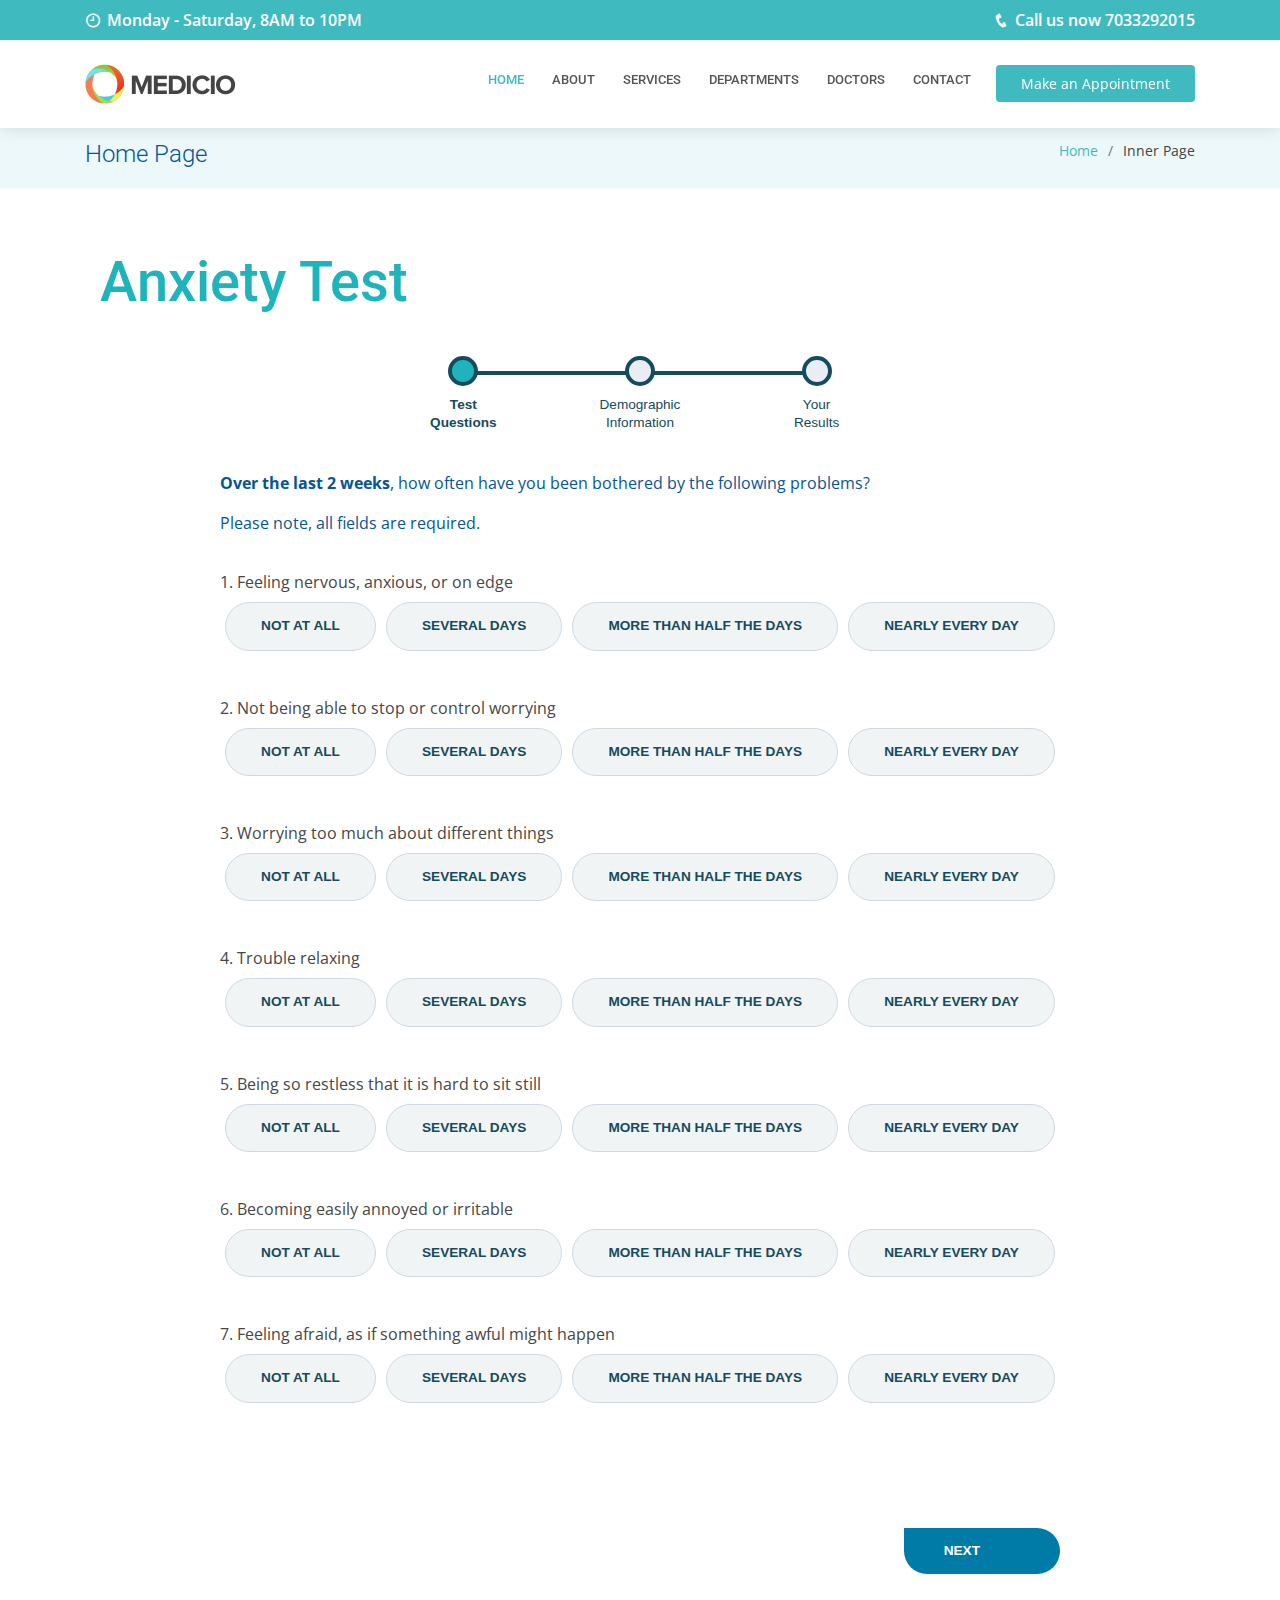
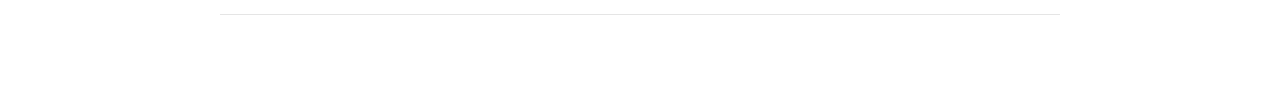
==== commit ef05b797: "Update anxiety-test.html" ====
--- a/anxiety-test.html
+++ b/anxiety-test.html
@@ -48,7 +48,7 @@
         <i class="icofont-clock-time"></i> Monday - Saturday, 8AM to 10PM
       </div>
       <div class="d-flex align-items-center">
-        <i class="icofont-phone"></i> Call us now +1 5589 55488 55
+        <i class="icofont-phone"></i> Call us now 7033292015
       </div>
     </div>
   </div>
@@ -103,7 +103,7 @@
       <div class="container">
 
         <div class="d-flex justify-content-between align-items-center">
-          <h2>Inner Page</h2>
+          <h2>Home Page</h2>
           <ol>
             <li><a href="index.html">Home</a></li>
             <li>Inner Page</li>
@@ -1138,4 +1138,4 @@
 
 </body>
 
-</html>+</html>
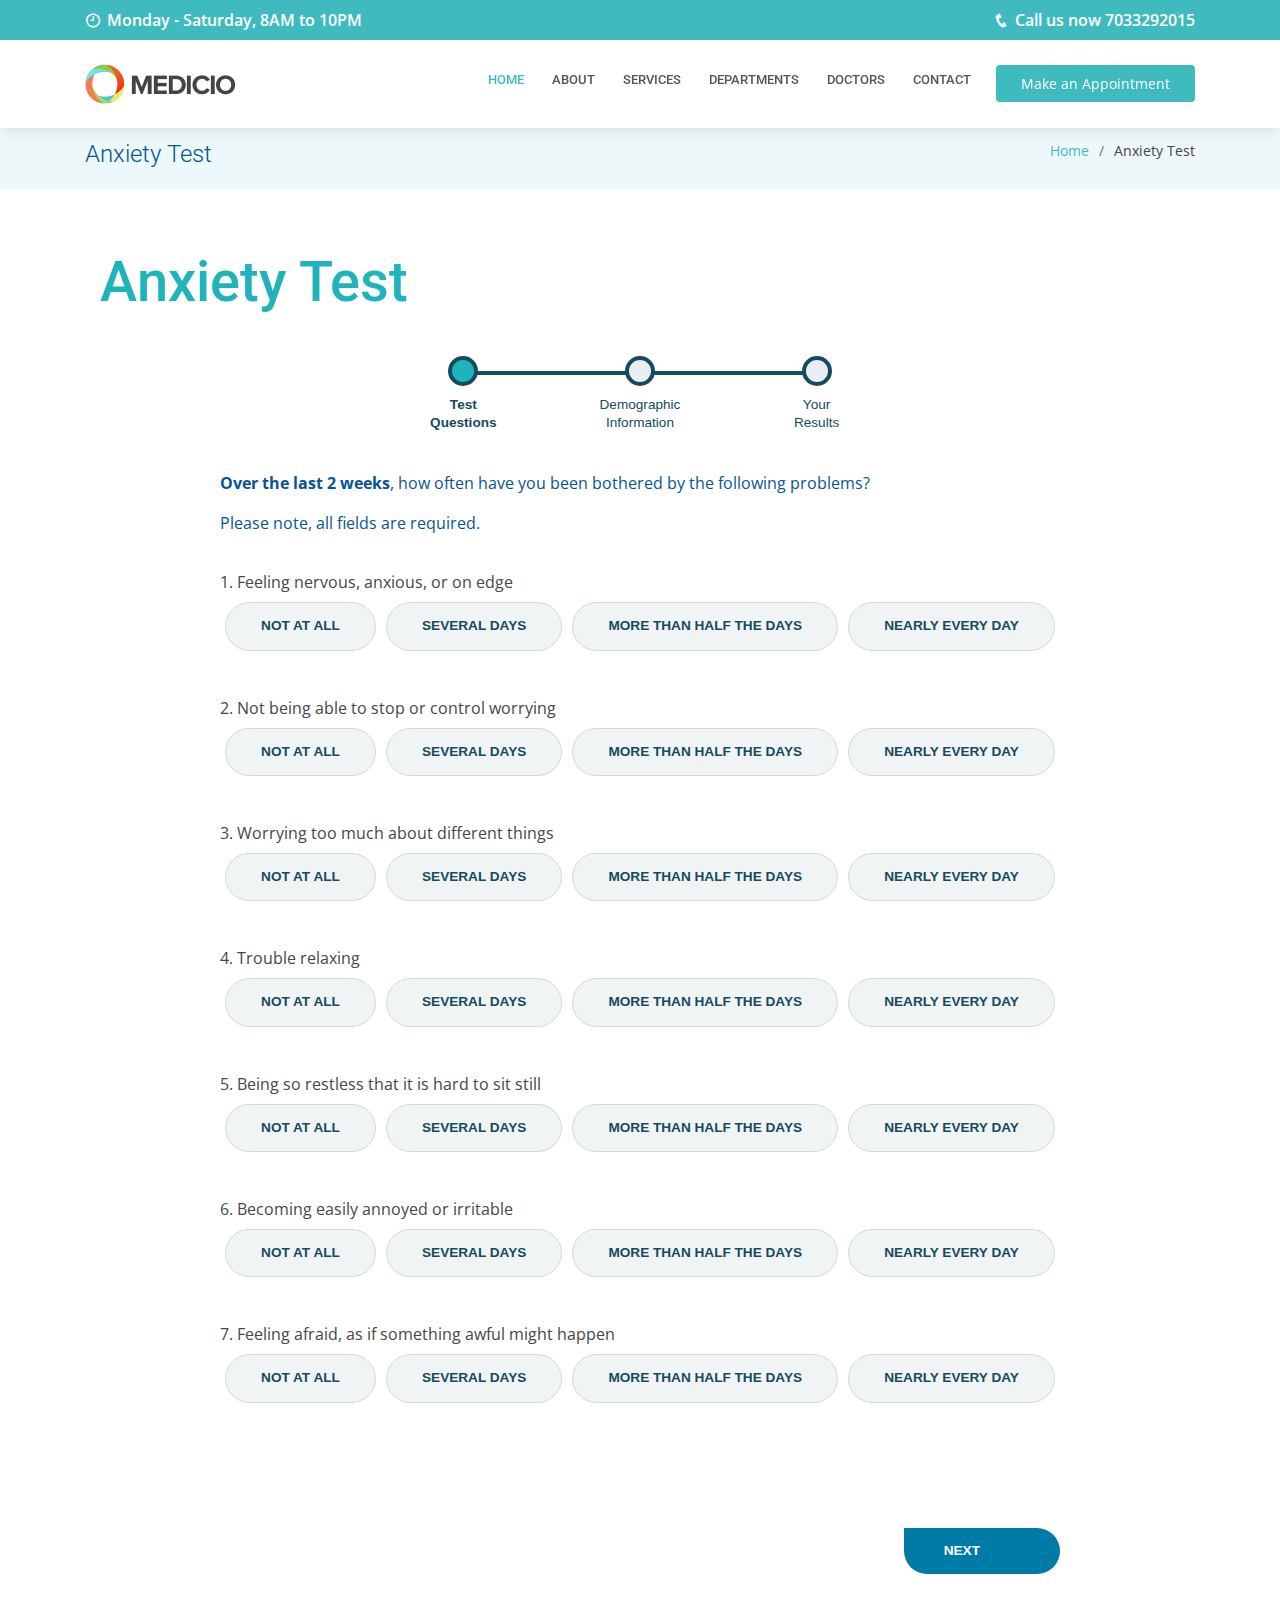
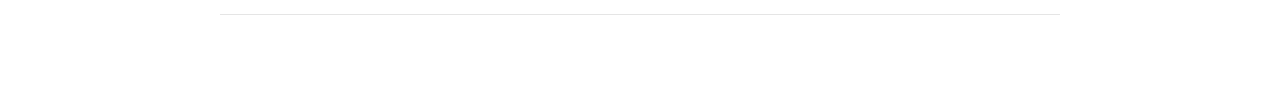
==== commit 7d4602d0: "Update anxiety-test.html" ====
--- a/anxiety-test.html
+++ b/anxiety-test.html
@@ -103,10 +103,10 @@
       <div class="container">
 
         <div class="d-flex justify-content-between align-items-center">
-          <h2>Home Page</h2>
+          <h2>Anxiety Test</h2>
           <ol>
             <li><a href="index.html">Home</a></li>
-            <li>Inner Page</li>
+            <li>Anxiety Test</li>
           </ol>
         </div>
 
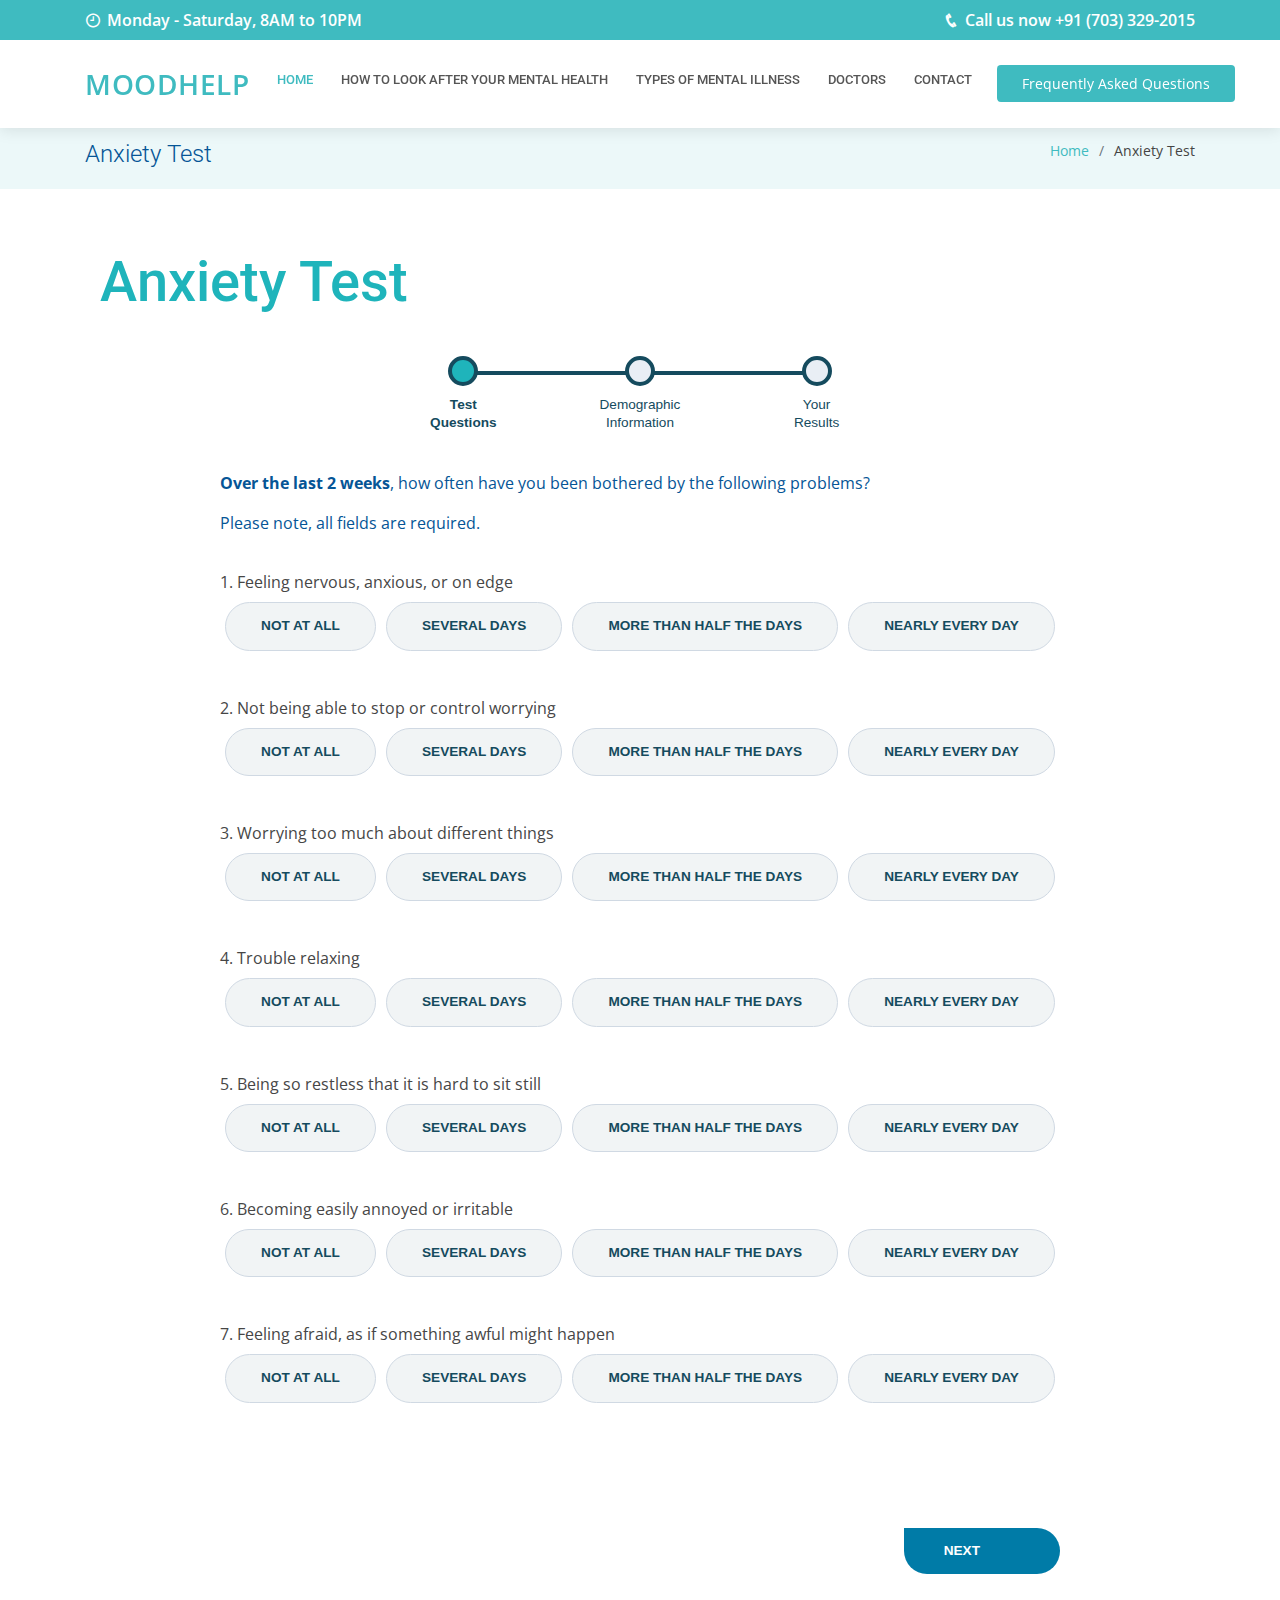
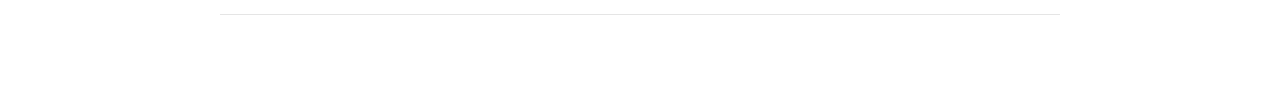
==== commit c129df37: "ssafdfd" ====
--- a/anxiety-test.html
+++ b/anxiety-test.html
@@ -48,7 +48,7 @@
         <i class="icofont-clock-time"></i> Monday - Saturday, 8AM to 10PM
       </div>
       <div class="d-flex align-items-center">
-        <i class="icofont-phone"></i> Call us now 7033292015
+        <i class="icofont-phone"></i> Call us now  +91 (703) 329-2015
       </div>
     </div>
   </div>
@@ -57,17 +57,16 @@
   <header id="header" class="fixed-top">
     <div class="container d-flex align-items-center">
 
-      <a href="index.html" class="logo mr-auto"><img src="assets/img/logo.png" alt=""></a>
+      <a href="index.html" class="logo mr-auto">MoodHelp</a>
       <!-- Uncomment below if you prefer to use an image logo -->
       <!-- <h1 class="logo mr-auto"><a href="index.html">Medicio</a></h1> -->
 
       <nav class="nav-menu d-none d-lg-block">
         <ul>
           <li class="active"><a href="index.html">Home</a></li>
-          <li><a href="#about">About</a></li>
-          <li><a href="#services">Services</a></li>
-          <li><a href="#departments">Departments</a></li>
-          <li><a href="#doctors">Doctors</a></li>
+          <li><a href="index.html#services">HOW TO LOOK AFTER YOUR MENTAL HEALTH</a></li>
+          <li><a href="index.html#departments">Types of Mental Illness</a></li>
+          <li><a href="index.html#doctors">Doctors</a></li>
           <!-- <li class="drop-down"><a href="">Drop Down</a>
           <ul>
             <li><a href="#">Drop Down 1</a></li>
@@ -85,13 +84,13 @@
             <li><a href="#">Drop Down 4</a></li>
           </ul>
         </li> -->
-          <li><a href="#contact">Contact</a></li>
+          <li><a href="index.html#contact">Contact</a></li>
 
         </ul>
       </nav><!-- .nav-menu -->
 
-      <a href="#appointment" class="appointment-btn scrollto"><span class="d-none d-md-inline">Make an</span>
-        Appointment</a>
+      <a href="index.html#faq" class="appointment-btn scrollto"><span class="d-none d-md-inline">Frequently</span>
+        Asked Questions</a>
 
     </div>
   </header><!-- End Header -->
